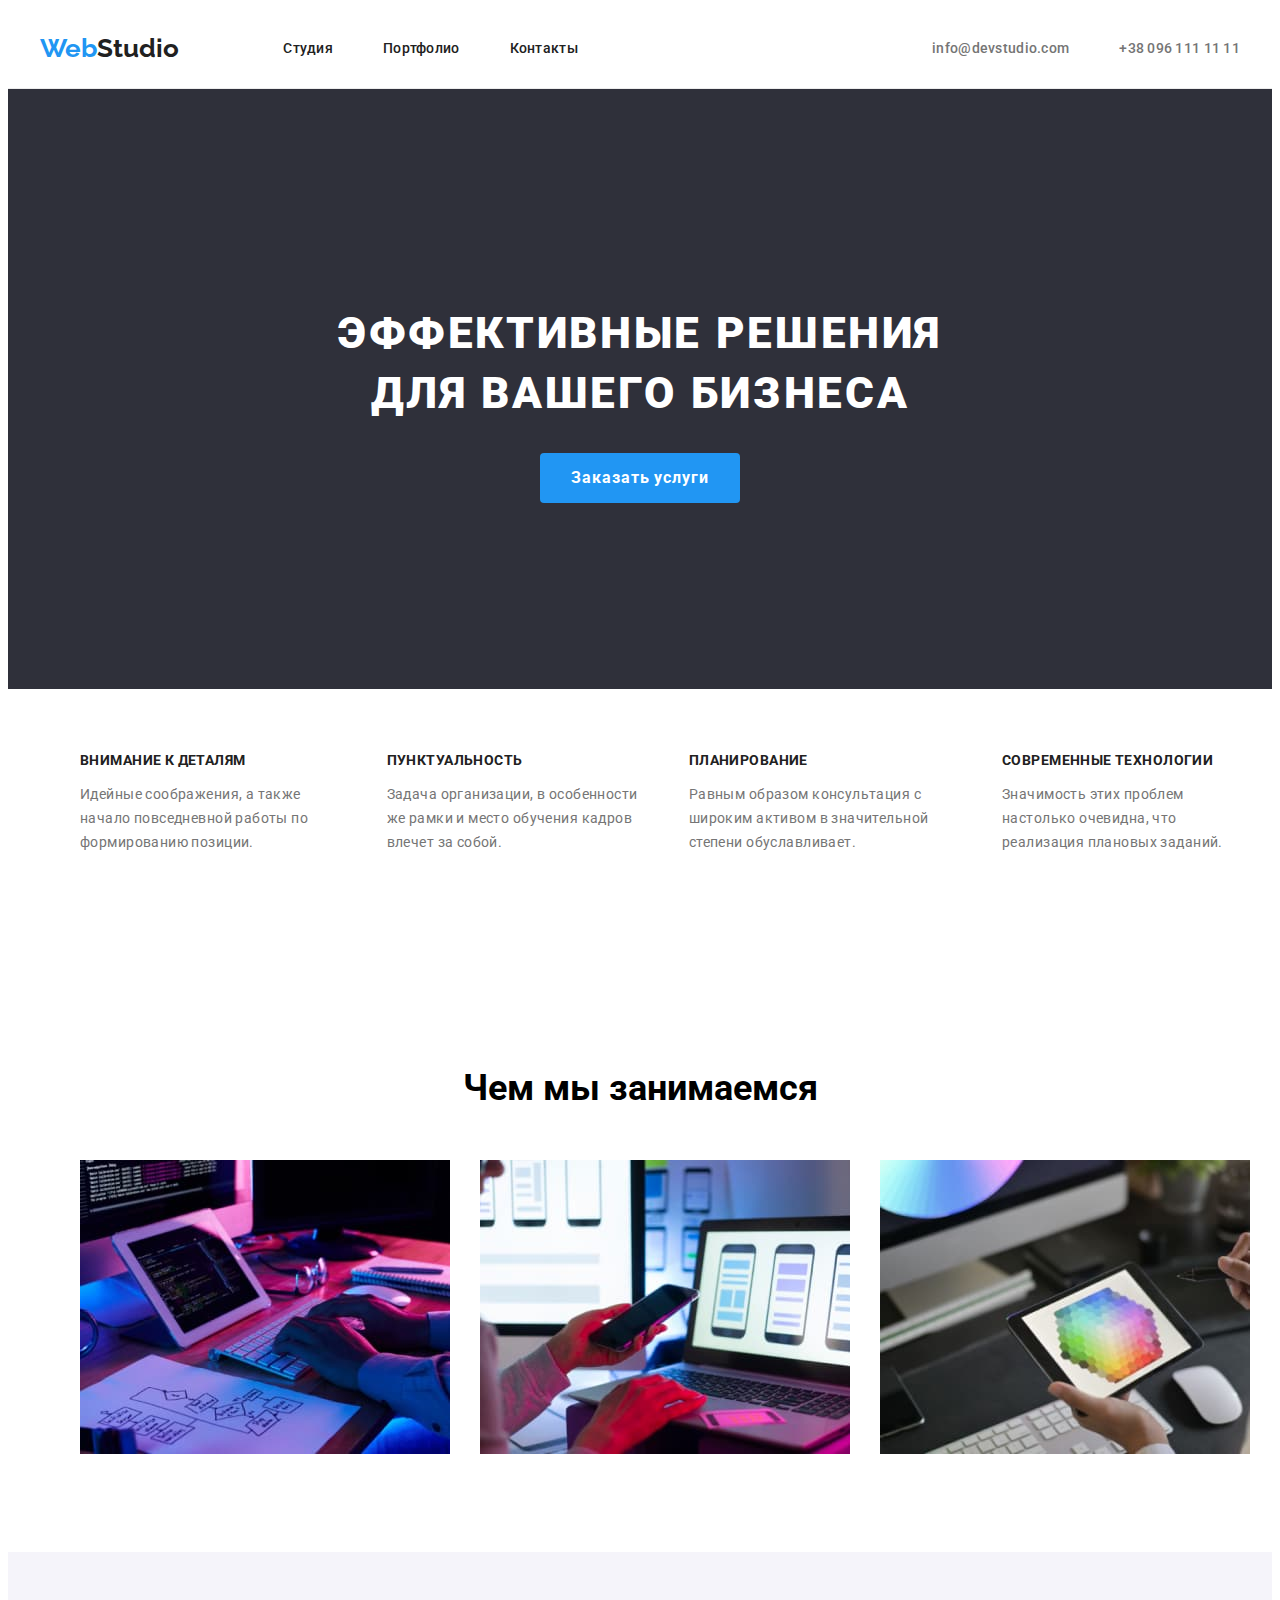
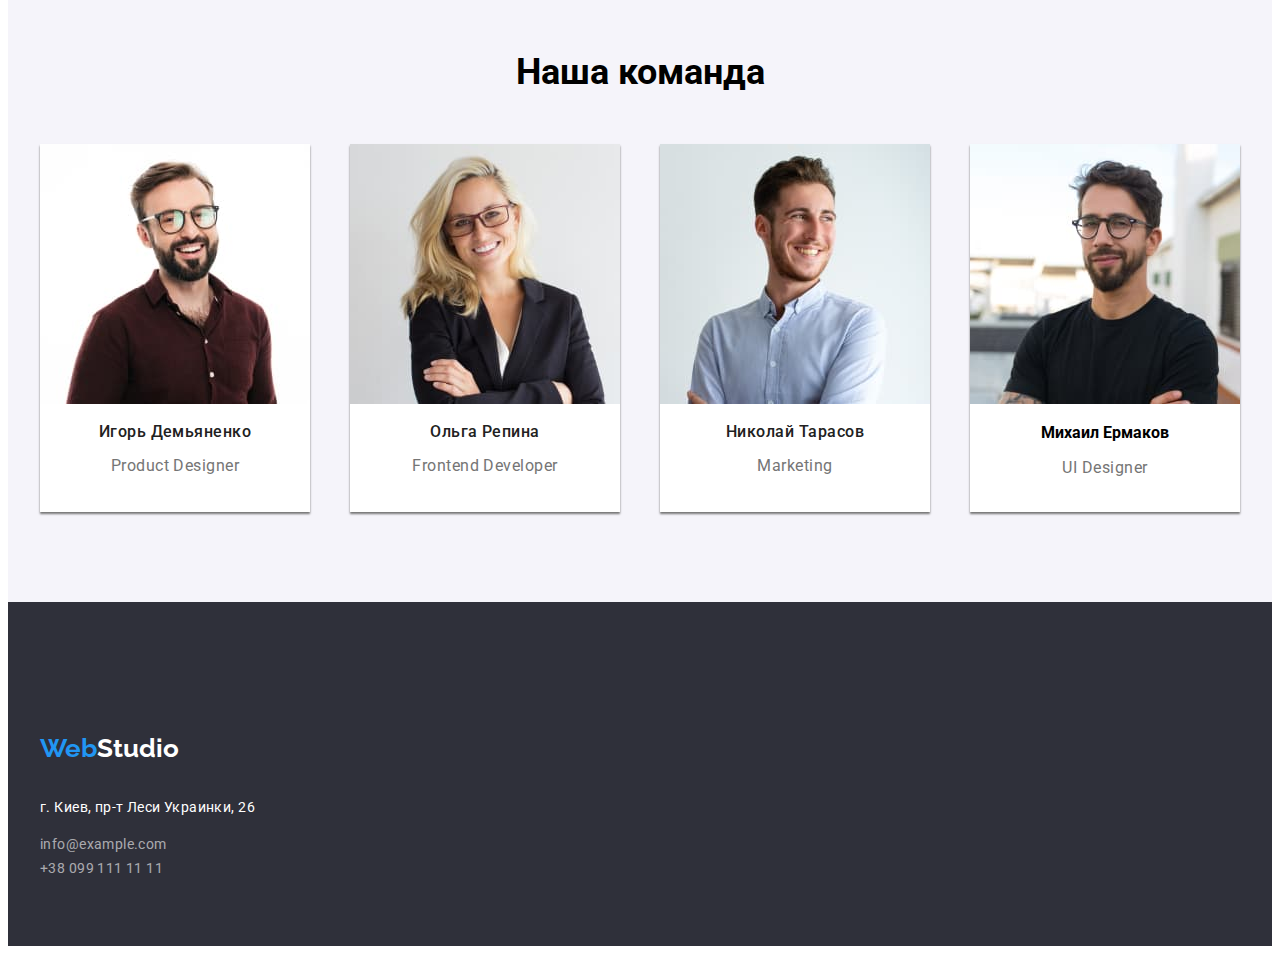
==== index.html @ 8cd0d460 "Homework 3 first commit" ====
<!DOCTYPE html>
<html lang="ru">
<head>
    <meta charset="UTF-8">
    <meta http-equiv="X-UA-Compatible" content="IE=edge">
    <meta name="viewport" content="width=device-width, initial-scale=1.0">
    <link rel="preconnect" href="https://fonts.googleapis.com">
    <link rel="preconnect" href="https://fonts.gstatic.com" crossorigin>
    <link href="https://fonts.googleapis.com/css2?family=Montserrat:wght@400;700&family=Raleway:wght@700&family=Roboto:wght@400;500;700;900&display=swap" rel="stylesheet">
    <link rel="stylesheet" href="sha512-wpPYUAdjBVSE4KJnH1VR1HeZfpl1ub8YT/NKx4PuQ5NmX2tKuGu6U/JRp5y+Y8XG2tV+wKQpNHVUX03MfMFn9Q==">
    <link rel="stylesheet" href="./styles.css">
    <title>Document</title>
</head>
<body>
   <header>
    <div class="container">
        <nav class="nav-menu-list">
            <a class="logo" href="./images/WebStudio.jpg">
                <span class="web">Web</span><span class="'Studio">Studio</span>
            </a>
            <ul class="nav-menu-inner">
               <li class="nav-menu"><a href="#">Студия</a></li>
               <li class="nav-menu"><a href="./portfolio.html">Портфолио</a></li>
               <li class="nav-menu"><a href="#">Контакты</a></li>
            </ul>
            <ul class="contacts-menu">
               <li class="nav-menu-contact"><a href="mailto:info@devstudio.com">info@devstudio.com</a></li>
               <li class="nav-menu-contact"><a href="tel:+380961111111">+38 096 111 11 11</a></li>
           </ul>
       </nav>
    </div>
   </header>
   <main>
       <section class="top">
        <div class="container">
            <div class="top-section">
           <h1 class="main-title">Эффективные решения для вашего бизнеса</h1>
           <button class="book-service" type="button">Заказать услуги</button>
        </div>
        </div>
       </section>
       <section>
        <div class="container">
            <div>
                <ul class="description-idea">
                    <li class="short-description"><h3 class="sub-title">Внимание к деталям</h3>
                        <p class="text-description">
                     Идейные соображения, а также начало повседневной работы по формированию позиции.
                       </p></li>
                    <li class="short-description"><h3 class="sub-title">
                     Пунктуальность
                        </h3>
                        <p class="text-description">
                     Задача организации, в особенности же рамки и место обучения кадров влечет за собой.
                        </p></li>
                    <li class="short-description"><h3 class="sub-title">
                     Планирование
                       </h3>
                       <p class="text-description">
                     Равным образом консультация с широким активом в значительной степени обуславливает.
                       </p></li>
                    <li class="short-description"><h3 class="sub-title">
                     Современные технологии
                       </h3>
                       <p class="text-description">
                     Значимость этих проблем настолько очевидна, что реализация плановых заданий.
                       </p></li>
                </ul>
            </div>
           </div>
       </section>
       <section>
        <div class="container">
           <h2 class="description-title">Чем мы занимаемся</h2>
           <div>
               <ul class="card-images">
                   <li><img src="./images/box1.jpg" width="370" alt="Десктопная версия"></li>
               
                   <li><img src="./images/box2.jpg" width="370" alt="Мобильная версия"></li>
              
                   <li><img src="./images/box3.jpg" width="370" alt="Планшетная адаптация"></li>
               </ul>
            </div>
        </div>
       </section>
       <section class="team">
        <div class="container">
           <h2 class="description-title">Наша команда</h2>
           <ul class="cards">
               <li class="card">
                   <img src="./images/img1.jpg" width="270" alt="Игорь Демьяненко">
                       <h3 class="sub-title-description">Игорь Демьяненко</h3>
                       <p class="text-description-member">Product Designer</p>
               </li>
               <li class="card">
                   <img src="./images/img2.jpg" width="270" alt="Ольга Репина">
                   <h3 class="sub-title-description">Ольга Репина</h3>
                   <p class="text-description-member">Frontend Developer</p>
               </li>
               <li class="card">
                   <img src="./images/img3.jpg" width="270" alt="Николай Тарасов">
                   <h3 class="sub-title-description">Николай Тарасов</h3>
                   <p class="text-description-member">Marketing</p>
               </li>
               <li class="card">
                <img src="./images/img4.jpg" width="270" alt="Михаил Ермаков">
                <h3 class="sub-title-description-member">Михаил Ермаков</h3>
                <p class="text-description-member">UI Designer</p>
            </li>
           </ul>
        </div>
       </section>
   </main> 
   <footer class="footer">
    <div class="container">
        <a class="logo-footer" href="./images/WebStudio.jpg">
            <span class="web">Web</span><span class="studio-footer">Studio</span>
           </a>
            <address class="address">г. Киев, пр-т Леси Украинки, 26</address>
           <ul class="contacts-footer">
               <li class="contact-footer"><a href="mailto:info@example.com">info@example.com</a></li>
               <li class="contact-footer"><a href="tel:+380991111111">+38 099 111 11 11</a></li>
           </ul>
    </div>
   </footer>
</body>
</html>
---- styles.css ----
html {
    box-sizing: border-box;
}
*,
*::before,
*::after {
    box-sizing: inherit;
}
:root {
    --text-color: #757575;
    --general-white-color: #fff;
    --text-color-bold: #212121;
    --blue-brand-color: #2196F3;
    --border-color: #F5F4FA;
}

body {
    background-color: var(--general-white-color);
    font-family: 'Roboto', sans-serif;
    font-weight: 400;
    color: var(--test-color);
    font-size: 14px;

}
.container {
    width: 1200px;
    margin: 0 auto;
    height: inherit;
}
/*header*/
header {
    border-bottom: 1px solid #ECECEC;
}
.nav-menu-list {
    display: flex;
    align-items: center;
    justify-content: space-between;
    height: 80px;
}
a.logo {
    font-weight: 700;
    font-family: 'Raleway', sans-serif;
    text-decoration: none;
    color: var(--text-color-bold);
    font-size: 26px;
}
.web {
    color: var(--blue-brand-color);
}
.studio {
    color:  var(--text-color-bold);
}
ul { 
    list-style: none; 
}
.nav-menu-inner {
    display: flex;
    justify-content: space-around;
    padding-left: 0;
    margin-left: -110px;
}
.nav-menu {
    margin-right: 50px;
}
.nav-menu > a {
    color: var(--text-color-bold);
    text-decoration: none;   
    font-weight: 500;
    line-height: 1.1;
    letter-spacing: 0.02em;
    line-height: 1.1;
}
.contacts-menu {
    display: flex;
    justify-content: end;

}
.nav-menu-contact {
    margin-left: 50px;
}
.nav-menu-contact > a {
    color: var(--text-color);
    text-decoration: none;
    font-weight: 500;
    letter-spacing: 0.02em;
}
.nav-menu > a:hover {
    color: #2196F3;
}
.nav-menu-contact > a:hover {
    color: #2196F3;
}
/*main content*/
.top {
    height: 600px;
    background: #2F303A;
}
.top-section {
    display: flex;
    flex-direction: column;
    align-items: center;
    justify-content: center;
    height: inherit;
}
.main-title {
    font-weight: 900;
    font-size: 44px;
    line-height: 1.36;
    text-align: center;
    text-transform: uppercase;
    color: var(--general-white-color);
    text-align: center;  
    letter-spacing: 0.06em;
    width: 700px;
    display: block;  
}
.book-service {
    width: 200px;
    height: 50px;
    color: var(--general-white-color);
    background-color:  var(--blue-brand-color); 
    border-radius: 4px; 
    border: 0px; 
    font-size: 16px;
    line-height: 1.87;
    letter-spacing: 0.06em;
    font-weight: 700;
    font-family: 'Roboto', sans-serif;
}
/*main ideas*/
.description-idea {
    display: flex;
    justify-content: space-between;
    margin-top: 50px;
    margin-bottom: 100px;
}
.short-description:not(:nth-last-child(1)){
    padding-right: 50px;
}
.sub-title {
    text-transform: uppercase;
    font-weight: 700;
    font-size: 14px;
}
.sub-title, .sub-title-description {
    color: var(--text-color-bold);
    line-height: 1.14;
    letter-spacing: 0.03em;
}
.card-images {
    display: flex;
    gap: 30px;
    margin-bottom: 95px;
}
.sub-title-description-card {
    font-weight: 700;
    font-size: 18px;
    color: var(--text-color-bold);
    letter-spacing: 0.06em;
    line-height: 2;
    padding-left: 25px;
    margin-bottom: 0;
}
.sub-title-description{
    font-weight: 500;
    font-size: 16px;
}
.text-description {
    color: var(--text-color);
    letter-spacing: 0.03em;
    line-height: 1.7;
    font-size: 14px;
}

.text-description-card {
    color: var(--text-color);
    letter-spacing: 0.03em;
    line-height: 1.87;
    font-size: 16px;
    padding-left: 25px;
    margin-bottom: 25px;
    margin-top: 0;
}
.text-description-member {
    color: var(--text-color);
    letter-spacing: 0.03em;
    line-height: 1.18;
    font-size: 16px;
}
.description-title {
    font-weight: 700;
    font-size: 36px;
    line-height: 1.16;
    text-align: center;
    padding-top: 100px;
    margin-bottom: 50px;
}
.team {
    background-color: var(--border-color);
}
.cards {
    display: flex;
    justify-content: space-between;
    margin-bottom: 0;
    padding-bottom: 90px;
    padding-left: 0;
}
.card {
    background-color: var(--general-white-color);
    width: 270px;
    height: 368px;
    box-shadow: 0 2px 2px var(--text-color);
    text-align: center;
}
/*portfolio*/
.filters {
    display: flex;
    padding-left: 0;
    justify-content: center;
    padding-top: 95px;
    margin-bottom: 50px;
}
.filter-button {
    border-color: var(--border-color); 
}
.filter {
    width: 130px;
    border-radius: 4px;
    background-color: var(--border-color);
    border-color: var(--border-color);
    font-size: 16px;
    line-height: 1.6;
    font-weight: 500; 
    border: 0;  
    margin: 2px;
    font-family: 'Roboto', sans-serif;
    letter-spacing: 0.03em;
}
.filter-button :hover{
    color: var(--general-white-color);
    background-color: var(--blue-brand-color);
    cursor: pointer;
    box-shadow: 0 2px 2px #2F303A;

}
.cards-portfolio {
    width: 370px;
    height: 404px;
    margin: 15px;
}
ul > .cards-portfolio{
    border: 1px solid var(--border-color);
}
.portfolio-descriptions {
    display: flex;
    flex-wrap: wrap;
    padding-left: 0;
}


/*footer*/
.footer {
    background-color: #2F303A; 
    width: 1600;
    height: 252;
}
a.logo-footer {
    font-weight: 700;
    font-family: 'Raleway', sans-serif;
    text-decoration: none;
    color: var(--general-white-color);
    line-height: 1.3;
    font-size: 26px;
    padding-top: 130px;
    display: block;
    margin-bottom: 30px;
}
.contacts-footer {
    padding-left: 0;
    padding-bottom: 65px;
}
.contact-footer > a {
    color: rgba(255, 255, 255, 0.6);
    text-decoration: none;
    line-height: 1.7;
    letter-spacing: 0.03em;
}
.address {
    color: var(--general-white-color);
    text-decoration: none;
    font-style: normal;
    line-height: 1.7;
    letter-spacing: 0.03em;
}
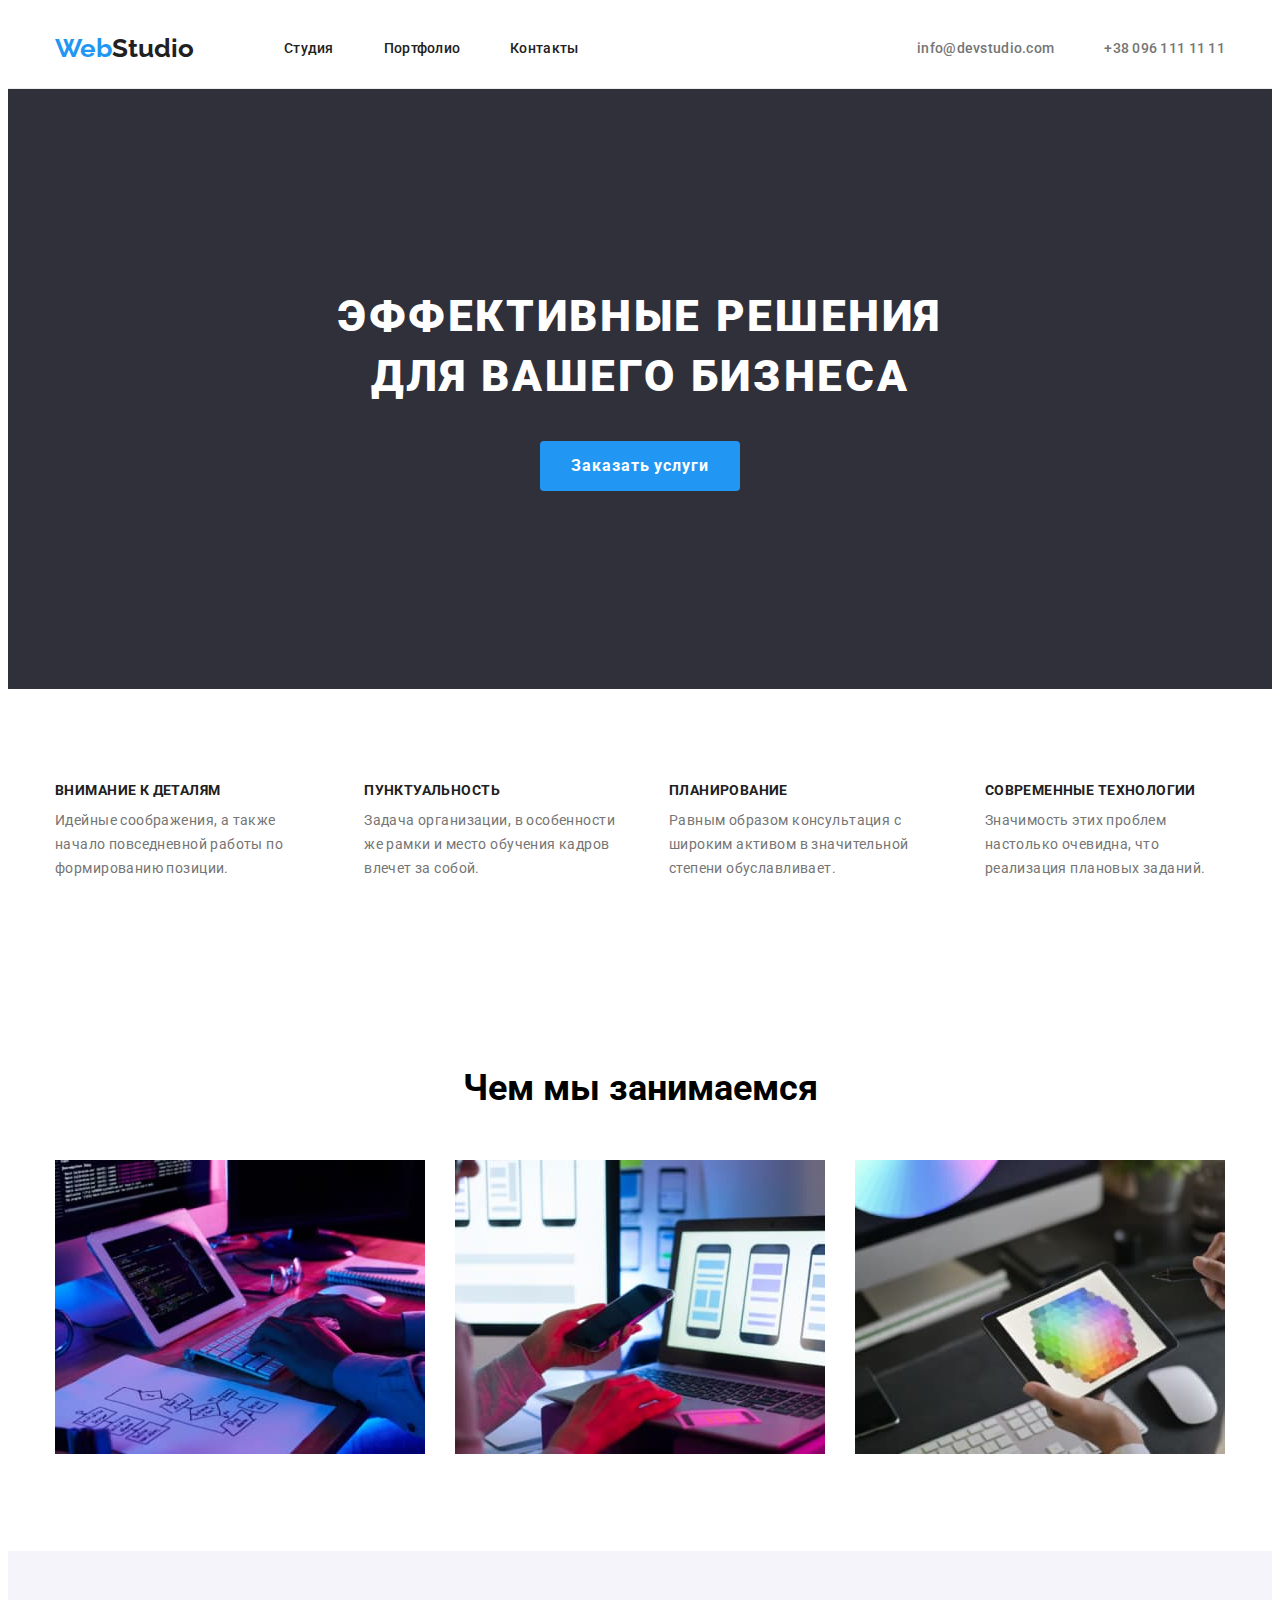
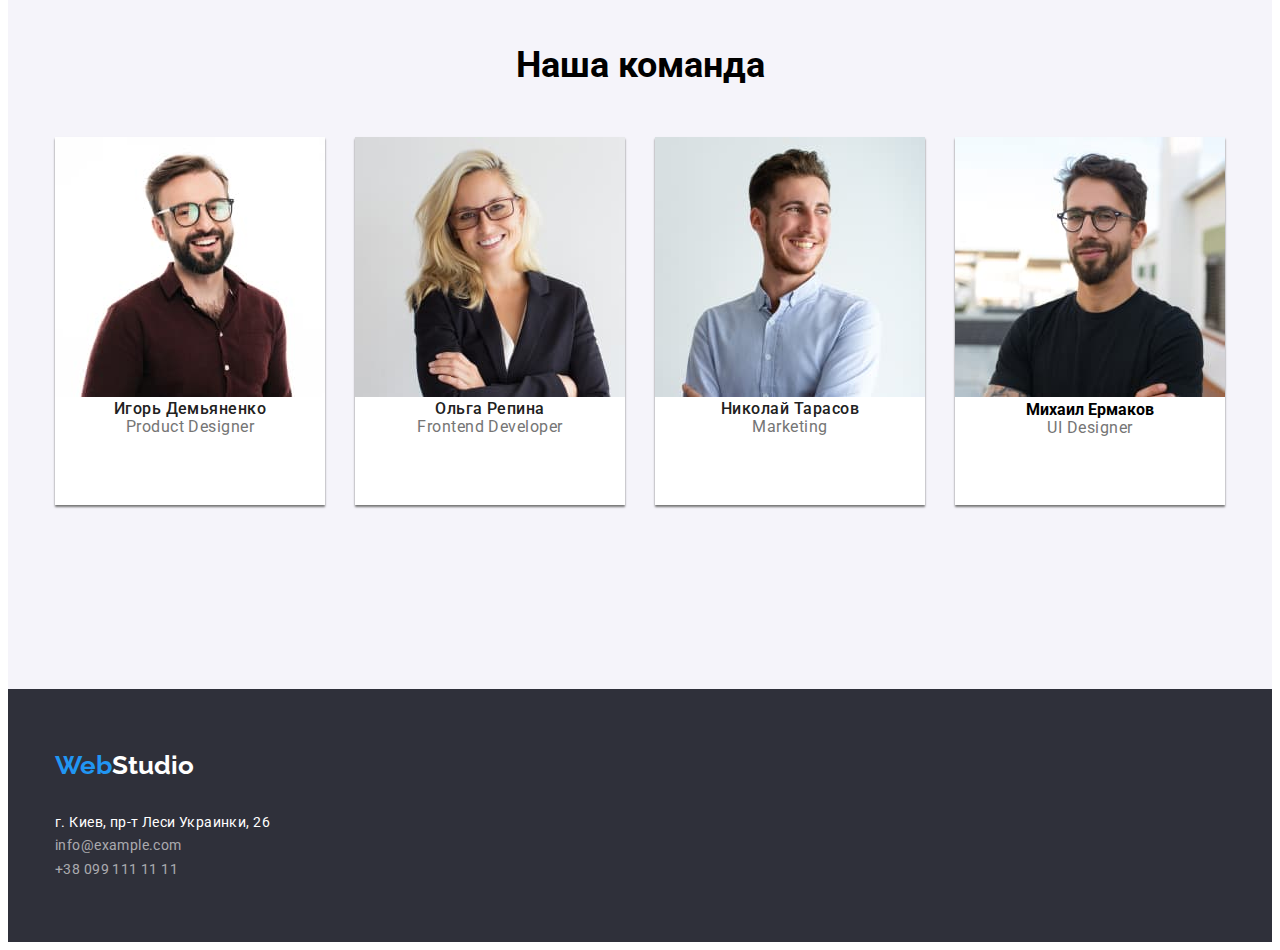
==== commit 42dd29b9: "Homework 3 commit 1 after fixes" ====
--- a/index.html
+++ b/index.html
@@ -7,7 +7,7 @@
     <link rel="preconnect" href="https://fonts.googleapis.com">
     <link rel="preconnect" href="https://fonts.gstatic.com" crossorigin>
     <link href="https://fonts.googleapis.com/css2?family=Montserrat:wght@400;700&family=Raleway:wght@700&family=Roboto:wght@400;500;700;900&display=swap" rel="stylesheet">
-    <link rel="stylesheet" href="sha512-wpPYUAdjBVSE4KJnH1VR1HeZfpl1ub8YT/NKx4PuQ5NmX2tKuGu6U/JRp5y+Y8XG2tV+wKQpNHVUX03MfMFn9Q==">
+    <link rel="stylesheet" href="https://cdnjs.cloudflare.com/ajax/libs/modern-normalize/1.1.0/modern-normalize.min.css" integrity="sha512-wpPYUAdjBVSE4KJnH1VR1HeZfpl1ub8YT/NKx4PuQ5NmX2tKuGu6U/JRp5y+Y8XG2tV+wKQpNHVUX03MfMFn9Q==" crossorigin="anonymous" referrerpolicy="no-referrer" />
     <link rel="stylesheet" href="./styles.css">
     <title>Document</title>
 </head>
@@ -71,15 +71,17 @@
        </section>
        <section>
         <div class="container">
-           <h2 class="description-title">Чем мы занимаемся</h2>
-           <div>
-               <ul class="card-images">
-                   <li><img src="./images/box1.jpg" width="370" alt="Десктопная версия"></li>
-               
-                   <li><img src="./images/box2.jpg" width="370" alt="Мобильная версия"></li>
-              
-                   <li><img src="./images/box3.jpg" width="370" alt="Планшетная адаптация"></li>
-               </ul>
+            <div class="card-box">
+                <h2 class="description-title">Чем мы занимаемся</h2>
+                <div>
+                    <ul class="card-images">
+                        <li><img src="./images/box1.jpg" width="370" alt="Десктопная версия"></li>
+                    
+                        <li><img src="./images/box2.jpg" width="370" alt="Мобильная версия"></li>
+                   
+                        <li><img src="./images/box3.jpg" width="370" alt="Планшетная адаптация"></li>
+                    </ul>
+                 </div>
             </div>
         </div>
        </section>
--- a/styles.css
+++ b/styles.css
@@ -5,6 +5,20 @@
 *::before,
 *::after {
     box-sizing: inherit;
+}
+h1,
+h2,
+h3,
+h4,
+h5,
+h6,
+p {
+	margin: 0;
+}
+ul {
+    list-style: none;
+	padding-left: 0;
+	margin: 0;
 }
 :root {
     --text-color: #757575;
@@ -25,7 +39,7 @@
 .container {
     width: 1200px;
     margin: 0 auto;
-    height: inherit;
+    padding: 0 15px;
 }
 /*header*/
 header {
@@ -43,6 +57,7 @@
     text-decoration: none;
     color: var(--text-color-bold);
     font-size: 26px;
+    margin-right: 90px;
 }
 .web {
     color: var(--blue-brand-color);
@@ -55,9 +70,9 @@
 }
 .nav-menu-inner {
     display: flex;
-    justify-content: space-around;
+
     padding-left: 0;
-    margin-left: -110px;
+
 }
 .nav-menu {
     margin-right: 50px;
@@ -72,8 +87,7 @@
 }
 .contacts-menu {
     display: flex;
-    justify-content: end;
-
+    margin-left: auto;
 }
 .nav-menu-contact {
     margin-left: 50px;
@@ -94,6 +108,8 @@
 .top {
     height: 600px;
     background: #2F303A;
+    align-items: center;
+    display: flex;
 }
 .top-section {
     display: flex;
@@ -126,14 +142,18 @@
     letter-spacing: 0.06em;
     font-weight: 700;
     font-family: 'Roboto', sans-serif;
+    margin-top: 35px;
 }
 /*main ideas*/
 .description-idea {
     display: flex;
     justify-content: space-between;
-    margin-top: 50px;
-    margin-bottom: 100px;
-}
+}
+.description-idea, .card-box, .team{
+    padding-top: 94px;
+    padding-bottom: 94px;
+}
+
 .short-description:not(:nth-last-child(1)){
     padding-right: 50px;
 }
@@ -141,6 +161,7 @@
     text-transform: uppercase;
     font-weight: 700;
     font-size: 14px;
+    padding-bottom: 10px;
 }
 .sub-title, .sub-title-description {
     color: var(--text-color-bold);
@@ -150,7 +171,6 @@
 .card-images {
     display: flex;
     gap: 30px;
-    margin-bottom: 95px;
 }
 .sub-title-description-card {
     font-weight: 700;
@@ -192,8 +212,7 @@
     font-size: 36px;
     line-height: 1.16;
     text-align: center;
-    padding-top: 100px;
-    margin-bottom: 50px;
+    padding-bottom: 50px;
 }
 .team {
     background-color: var(--border-color);
@@ -218,13 +237,12 @@
     padding-left: 0;
     justify-content: center;
     padding-top: 95px;
-    margin-bottom: 50px;
+    padding-bottom: 50px;
 }
 .filter-button {
     border-color: var(--border-color); 
 }
 .filter {
-    width: 130px;
     border-radius: 4px;
     background-color: var(--border-color);
     border-color: var(--border-color);
@@ -235,19 +253,29 @@
     margin: 2px;
     font-family: 'Roboto', sans-serif;
     letter-spacing: 0.03em;
+    padding: 6px 22px;
 }
 .filter-button :hover{
     color: var(--general-white-color);
     background-color: var(--blue-brand-color);
     cursor: pointer;
     box-shadow: 0 2px 2px #2F303A;
-
+    padding: 6px 22px;
 }
 .cards-portfolio {
     width: 370px;
     height: 404px;
     margin: 15px;
 }
+.card-portfolio-desc {
+    
+}
+.cards-portfolio:nth-of-type(3n){
+    margin-right: 0;
+}
+.cards-portfolio:nth-of-type(3n+1){
+    margin-left: 0;
+}
 ul > .cards-portfolio{
     border: 1px solid var(--border-color);
 }
@@ -262,7 +290,8 @@
 .footer {
     background-color: #2F303A; 
     width: 1600;
-    height: 252;
+    padding-top: 60px;
+    padding-bottom: 60px;
 }
 a.logo-footer {
     font-weight: 700;
@@ -271,13 +300,8 @@
     color: var(--general-white-color);
     line-height: 1.3;
     font-size: 26px;
-    padding-top: 130px;
+    margin-bottom: 28px;
     display: block;
-    margin-bottom: 30px;
-}
-.contacts-footer {
-    padding-left: 0;
-    padding-bottom: 65px;
 }
 .contact-footer > a {
     color: rgba(255, 255, 255, 0.6);
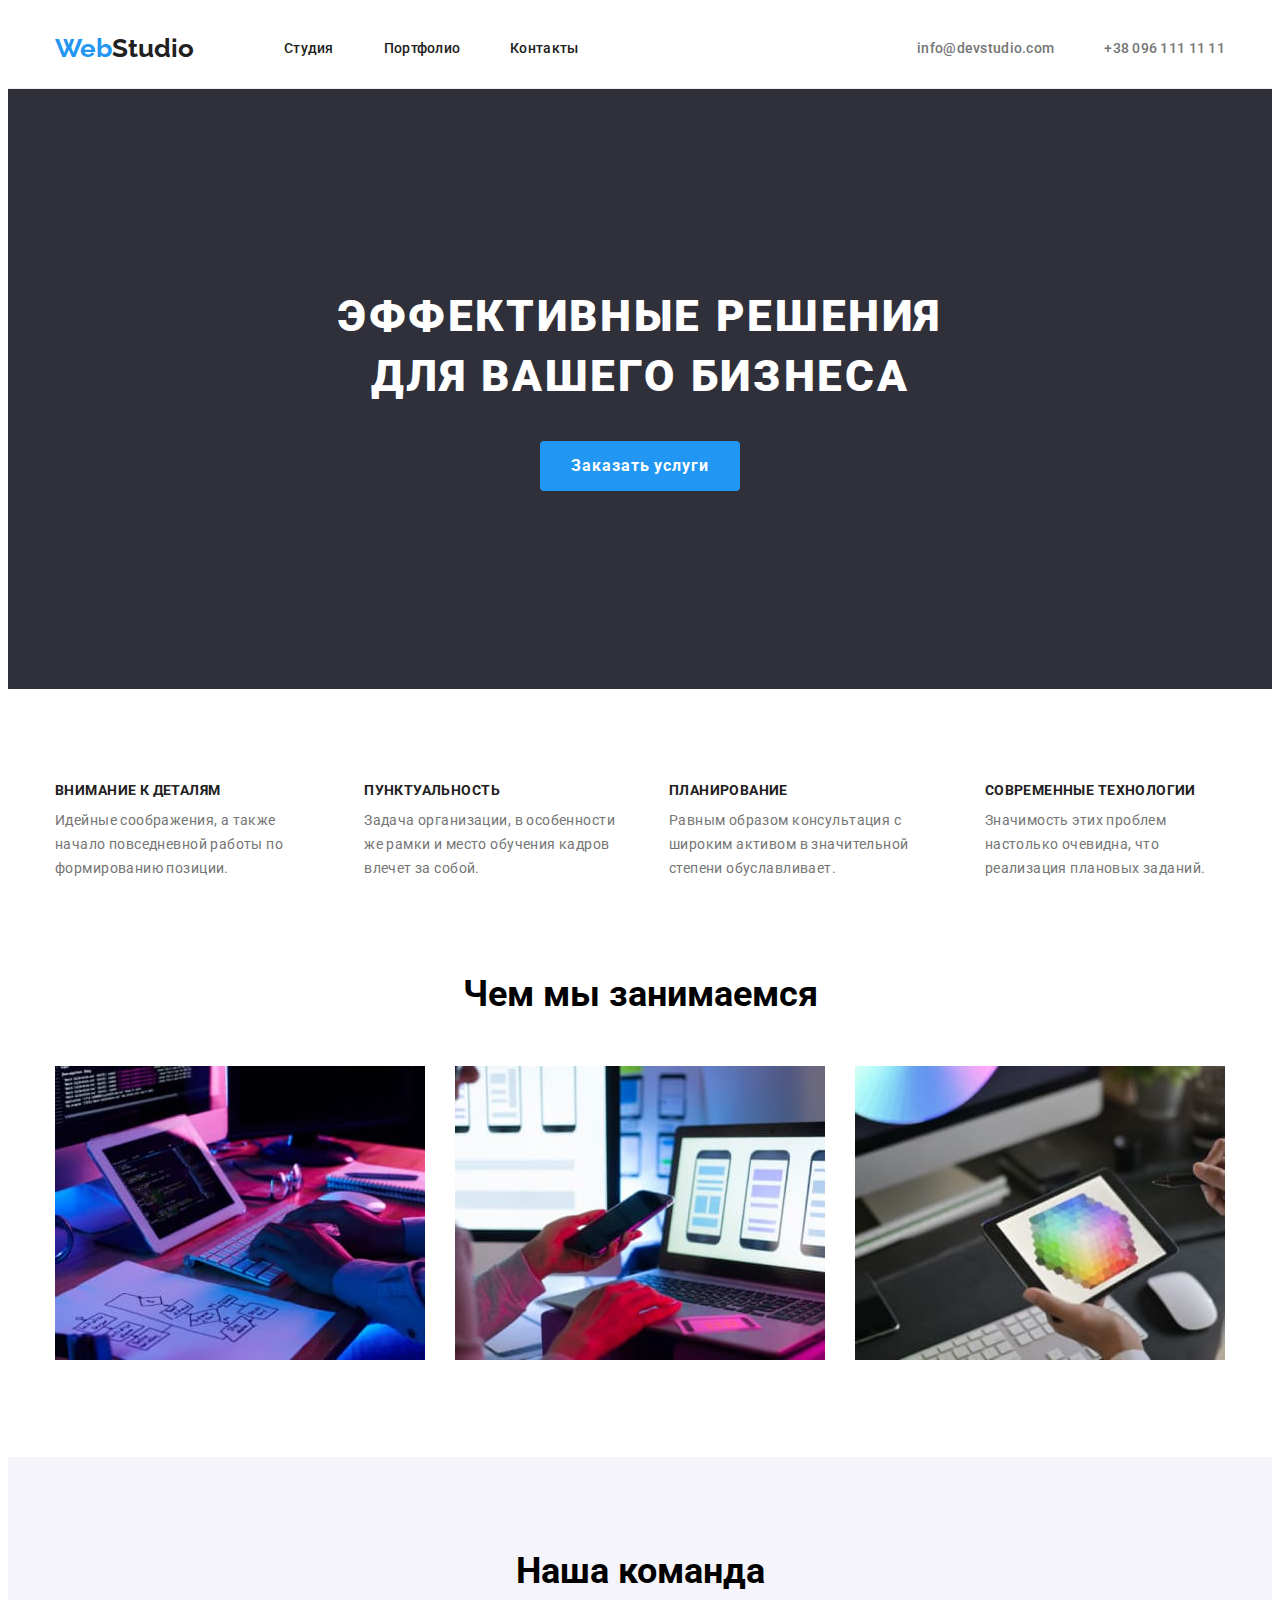
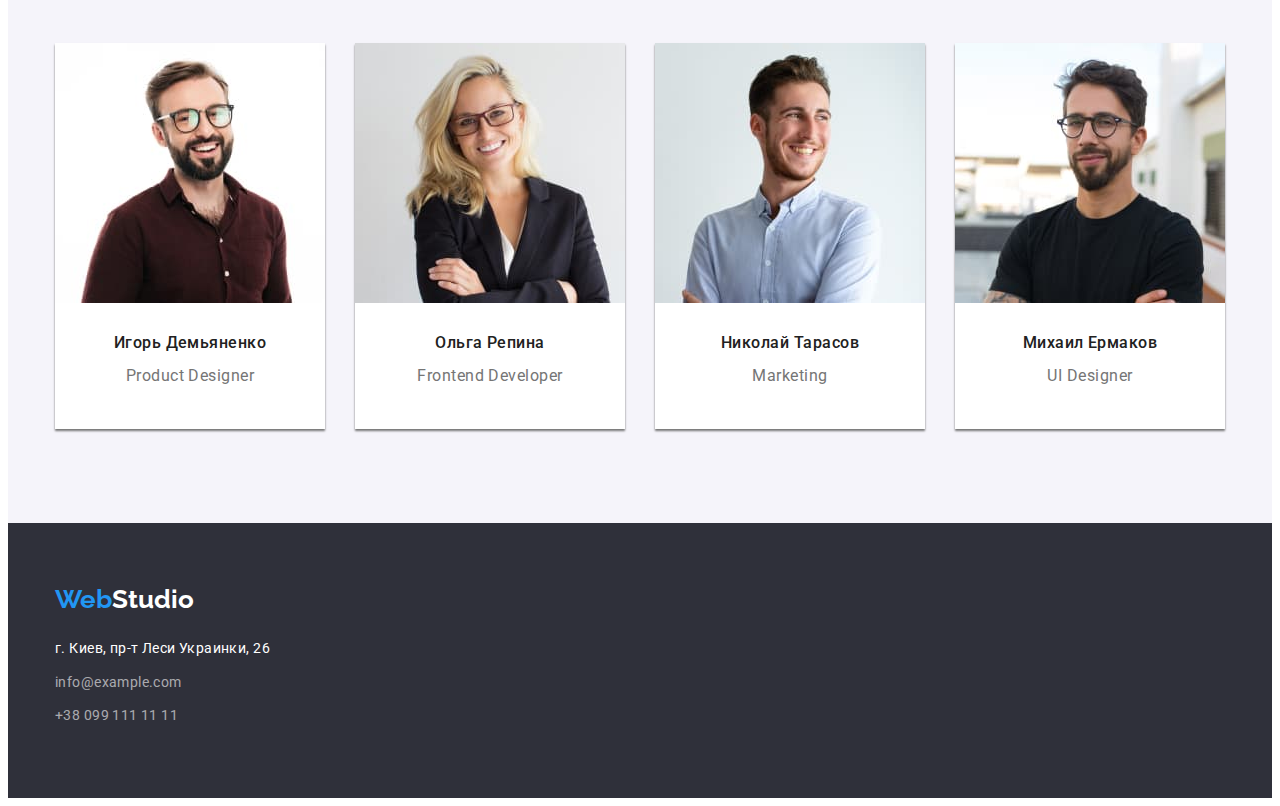
==== commit abff258a: "Homework 3 3commit after 2 fixes" ====
--- a/index.html
+++ b/index.html
@@ -41,7 +41,7 @@
        </section>
        <section>
         <div class="container">
-            <div>
+            <div class="descriptions">
                 <ul class="description-idea">
                     <li class="short-description"><h3 class="sub-title">Внимание к деталям</h3>
                         <p class="text-description">
@@ -91,23 +91,31 @@
            <ul class="cards">
                <li class="card">
                    <img src="./images/img1.jpg" width="270" alt="Игорь Демьяненко">
-                       <h3 class="sub-title-description">Игорь Демьяненко</h3>
+                   <div class="card-desc">
+                   <h3 class="sub-title-description">Игорь Демьяненко</h3>
                        <p class="text-description-member">Product Designer</p>
-               </li>
+              </div>
+                    </li>
                <li class="card">
                    <img src="./images/img2.jpg" width="270" alt="Ольга Репина">
-                   <h3 class="sub-title-description">Ольга Репина</h3>
+                   <div class="card-desc">
+                    <h3 class="sub-title-description">Ольга Репина</h3>
                    <p class="text-description-member">Frontend Developer</p>
+                   </div>
                </li>
                <li class="card">
                    <img src="./images/img3.jpg" width="270" alt="Николай Тарасов">
-                   <h3 class="sub-title-description">Николай Тарасов</h3>
-                   <p class="text-description-member">Marketing</p>
+                   <div class="card-desc">
+                    <h3 class="sub-title-description">Николай Тарасов</h3>
+                    <p class="text-description-member">Marketing</p>
+                   </div>
                </li>
                <li class="card">
                 <img src="./images/img4.jpg" width="270" alt="Михаил Ермаков">
-                <h3 class="sub-title-description-member">Михаил Ермаков</h3>
-                <p class="text-description-member">UI Designer</p>
+                <div class="card-desc">
+                    <h3 class="sub-title-description">Михаил Ермаков</h3>
+                    <p class="text-description-member">UI Designer</p>
+                </div>
             </li>
            </ul>
         </div>
--- a/styles.css
+++ b/styles.css
@@ -149,11 +149,13 @@
     display: flex;
     justify-content: space-between;
 }
-.description-idea, .card-box, .team{
+.descriptions,  .team{
     padding-top: 94px;
     padding-bottom: 94px;
 }
-
+.card-box {
+    padding-bottom: 94px;
+}
 .short-description:not(:nth-last-child(1)){
     padding-right: 50px;
 }
@@ -178,12 +180,11 @@
     color: var(--text-color-bold);
     letter-spacing: 0.06em;
     line-height: 2;
-    padding-left: 25px;
-    margin-bottom: 0;
 }
 .sub-title-description{
     font-weight: 500;
     font-size: 16px;
+    margin-bottom: 15px;
 }
 .text-description {
     color: var(--text-color);
@@ -197,22 +198,24 @@
     letter-spacing: 0.03em;
     line-height: 1.87;
     font-size: 16px;
-    padding-left: 25px;
-    margin-bottom: 25px;
-    margin-top: 0;
+}
+.card-desc{
+    padding-top: 28px;
+    padding-bottom: 28px;
 }
 .text-description-member {
     color: var(--text-color);
     letter-spacing: 0.03em;
     line-height: 1.18;
     font-size: 16px;
+    margin-bottom: 15px;
 }
 .description-title {
     font-weight: 700;
     font-size: 36px;
     line-height: 1.16;
     text-align: center;
-    padding-bottom: 50px;
+    margin-bottom: 50px;
 }
 .team {
     background-color: var(--border-color);
@@ -221,23 +224,24 @@
     display: flex;
     justify-content: space-between;
     margin-bottom: 0;
-    padding-bottom: 90px;
     padding-left: 0;
 }
 .card {
     background-color: var(--general-white-color);
     width: 270px;
-    height: 368px;
     box-shadow: 0 2px 2px var(--text-color);
     text-align: center;
 }
 /*portfolio*/
+.portfolio {
+    padding-top: 95px;
+    padding-bottom: 100px;
+}
 .filters {
     display: flex;
     padding-left: 0;
     justify-content: center;
-    padding-top: 95px;
-    padding-bottom: 50px;
+    margin-bottom: 50px;
 }
 .filter-button {
     border-color: var(--border-color); 
@@ -264,11 +268,13 @@
 }
 .cards-portfolio {
     width: 370px;
-    height: 404px;
-    margin: 15px;
+    margin-right: 30px;
+    margin-bottom: 30px;
 }
 .card-portfolio-desc {
-    
+    padding-top: 28px;
+    padding-bottom: 28px;
+    padding-left: 24px;
 }
 .cards-portfolio:nth-of-type(3n){
     margin-right: 0;
@@ -300,7 +306,7 @@
     color: var(--general-white-color);
     line-height: 1.3;
     font-size: 26px;
-    margin-bottom: 28px;
+    margin-bottom: 20px;
     display: block;
 }
 .contact-footer > a {
@@ -308,6 +314,8 @@
     text-decoration: none;
     line-height: 1.7;
     letter-spacing: 0.03em;
+    margin-bottom: 10px;
+    display: block;
 }
 .address {
     color: var(--general-white-color);
@@ -315,4 +323,5 @@
     font-style: normal;
     line-height: 1.7;
     letter-spacing: 0.03em;
+    margin-bottom: 10px;
 }